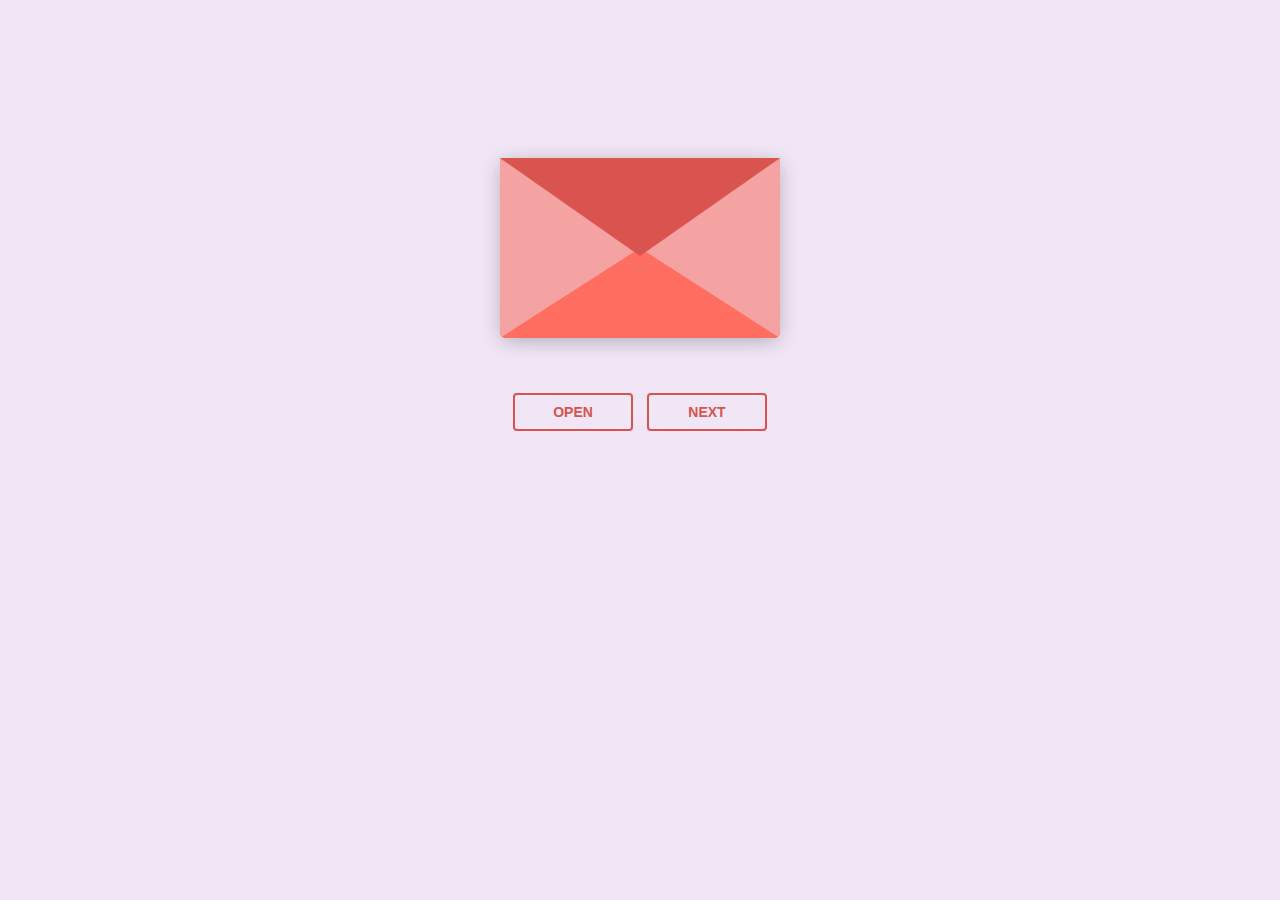
==== index.html @ 98c7edc9 "first commit" ====
<!DOCTYPE html>
<html lang="en">
  <head>
    <meta charset="UTF-8" />
    <title>Happy Birthday</title>
    <link rel="preconnect" href="https://fonts.googleapis.com" />
    <link rel="preconnect" href="https://fonts.gstatic.com" crossorigin />
    <link
      href="https://fonts.googleapis.com/css2?family=Dancing+Script:wght@400..700&display=swap"
      rel="stylesheet" />
    <link rel="stylesheet" href="style.css" />
  </head>
  <body>
    
    <div class="envlope-wrapper">
      <div id="envelope" class="close">
        <div class="front flap"></div>
        <div class="front pocket"></div>
        <div class="letter">
          <div class="words line1">To: Crush</div>
          <div class="words line2">Dear crush, you are so beautiful</div>
          <div class="words line3">That every time i see you</div>
          <div class="words line4">my world stops,</div>
          <div class="words line5">❤️❤️</div>
        </div>
        <div class="hearts">
          <div class="heart a1"></div>
          <div class="heart a2"></div>
          <div class="heart a3"></div>
        </div>
      </div>
    </div>
    <div class="reset">
      <button id="open">Open</button>
      <a href="Cards files/cards.html">
      <button id="reset">Next</button></a>
    </div>

    <script src="https://cdnjs.cloudflare.com/ajax/libs/jquery/3.5.1/jquery.min.js"></script>
    <script src="script.js"></script>
  </body>
</html>
---- style.css ----
#envelope {
  position: relative;
  width: 280px;
  height: 180px;
  border-bottom-left-radius: 6px;
  border-bottom-right-radius: 6px;
  margin-left: auto;
  margin-right: auto;
  top: 150px;
  background-color: #d9534f; /* Warm romantic red */
  box-shadow: 0 4px 20px rgba(0, 0, 0, 0.2);
}

.front {
  position: absolute;
  width: 0;
  height: 0;
  z-index: 3;
}

.flap {
  border-left: 140px solid transparent;
  border-right: 140px solid transparent;
  border-bottom: 82px solid transparent;
  /* a little smaller */
  border-top: 98px solid #d9534f; /* Same romantic red */
  /* a little larger */
  transform-origin: top;
  pointer-events: none;
}

.pocket {
  border-left: 140px solid #f5a3a2; /* Soft pinkish red for the pocket */
  border-right: 140px solid #f5a3a2;
  border-bottom: 90px solid #ff6f61; /* Lighter romantic red */
  border-top: 90px solid transparent;
  border-bottom-left-radius: 6px;
  border-bottom-right-radius: 6px;
}

.letter {
  position: relative;
  background-color: #fff;
  width: 90%;
  margin-left: auto;
  margin-right: auto;
  height: 90%;
  top: 5%;
  border-radius: 6px;
  box-shadow: 0 2px 26px rgba(0, 0, 0, 0.12);
  font-family: "Dancing Script", cursive;
}

.letter:after {
  content: "";
  position: absolute;
  top: 0;
  bottom: 0;
  left: 0;
  right: 0;
}

.words {
  position: absolute;
  left: 10%;
  width: 80%;
  height: 14%;
  background-color: #ffe6e6; /* Light romantic tone */
}

.words.line1 {
  top: 10%;
  font-size: 0.5rem;
  width: 20%;
  height: 7%;
  font-size: 0.7rem;
}

.words.line2 {
  top: 30%;
  text-align: center;
  font-size: 1.1rem;
}

.words.line3 {
  top: 50%;
  font-size: 1.1rem;
  text-align: center;
}

.words.line4 {
  top: 70%;
  font-size: 1.1rem;
  text-align: center;
}
.words.line5 {
  top: 90%;
  font-size: 1.1rem;
  text-align: center;
}

.open .flap {
  transform: rotateX(180deg);
  transition: transform 0.4s ease, z-index 0.6s;
  z-index: 1;
}

.close .flap {
  transform: rotateX(0deg);
  transition: transform 0.4s 0.6s ease, z-index 1s;
  z-index: 5;
}

.close .letter {
  transform: translateY(0px);
  transition: transform 0.4s ease, z-index 1s;
  z-index: 1;
}

.open .letter {
  transform: translateY(-100px);
  transition: transform 0.4s 0.6s ease, z-index 0.6s;
  z-index: 2;
}

.hearts {
  position: absolute;
  top: 90px;
  left: 0;
  right: 0;
  z-index: 2;
}

.heart {
  position: absolute;
  bottom: 0;
  right: 10%;
  pointer-events: none;
}

.heart:before,
.heart:after {
  position: absolute;
  content: "";
  left: 50px;
  top: 0;
  width: 50px;
  height: 80px;
  background: #e60073; /* Deep romantic pink */
  border-radius: 50px 50px 0 0;
  transform: rotate(-45deg);
  transform-origin: 0 100%;
  pointer-events: none;
}

.heart:after {
  left: 0;
  transform: rotate(45deg);
  transform-origin: 100% 100%;
}

.close .heart {
  opacity: 0;
  -webkit-animation: none;
  animation: none;
}

.a1 {
  left: 20%;
  transform: scale(0.6);
  opacity: 1;
  -webkit-animation: slideUp 4s linear 1, sideSway 2s ease-in-out 4 alternate;
  -moz-animation: slideUp 4s linear 1, sideSway 2s ease-in-out 4 alternate;
  -webkit-animation-fill-mode: forwards;
  animation-fill-mode: forwards;
  -webkit-animation-delay: 0.7s;
  animation-delay: 0.7s;
}

.a2 {
  left: 55%;
  transform: scale(1);
  opacity: 1;
  -webkit-animation: slideUp 5s linear 1, sideSway 4s ease-in-out 2 alternate;
  -moz-animation: slideUp 5s linear 1, sideSway 4s ease-in-out 2 alternate;
  -webkit-animation-fill-mode: forwards;
  animation-fill-mode: forwards;
  -webkit-animation-delay: 0.7s;
  animation-delay: 0.7s;
}

.a3 {
  left: 10%;
  transform: scale(0.8);
  opacity: 1;
  -webkit-animation: slideUp 7s linear 1, sideSway 2s ease-in-out 6 alternate;
  -moz-animation: slideUp 7s linear 1, sideSway 2s ease-in-out 6 alternate;
  -webkit-animation-fill-mode: forwards;
  animation-fill-mode: forwards;
  -webkit-animation-delay: 0.7s;
  animation-delay: 0.7s;
}

@-webkit-keyframes slideUp {
  0% {
    top: 0;
  }
  100% {
    top: -600px;
  }
}
@keyframes slideUp {
  0% {
    top: 0;
  }
  100% {
    top: -600px;
  }
}
@-webkit-keyframes sideSway {
  0% {
    margin-left: 0px;
  }
  100% {
    margin-left: 50px;
  }
}
@keyframes sideSway {
  0% {
    margin-left: 0px;
  }
  100% {
    margin-left: 50px;
  }
}
body {
  background-color: #f0e6f6; /* Soft lavender for a romantic, dreamy feel */
}

.envlope-wrapper {
  height: 380px;
}

.reset {
  text-align: center;
}

.reset button {
  font-weight: 800;
  font-style: normal;
  transition: all 0.1s linear;
  -webkit-appearance: none;
  background-color: transparent;
  border: solid 2px #d9534f;
  border-radius: 4px;
  color: #d9534f;
  display: inline-block;
  font-size: 14px;
  text-transform: uppercase;
  margin: 5px;
  padding: 10px;
  line-height: 1em;
  text-decoration: none;
  min-width: 120px;
  cursor: pointer;
}

.reset button:hover {
  background-color: #d9534f;
  color: #fff;
}
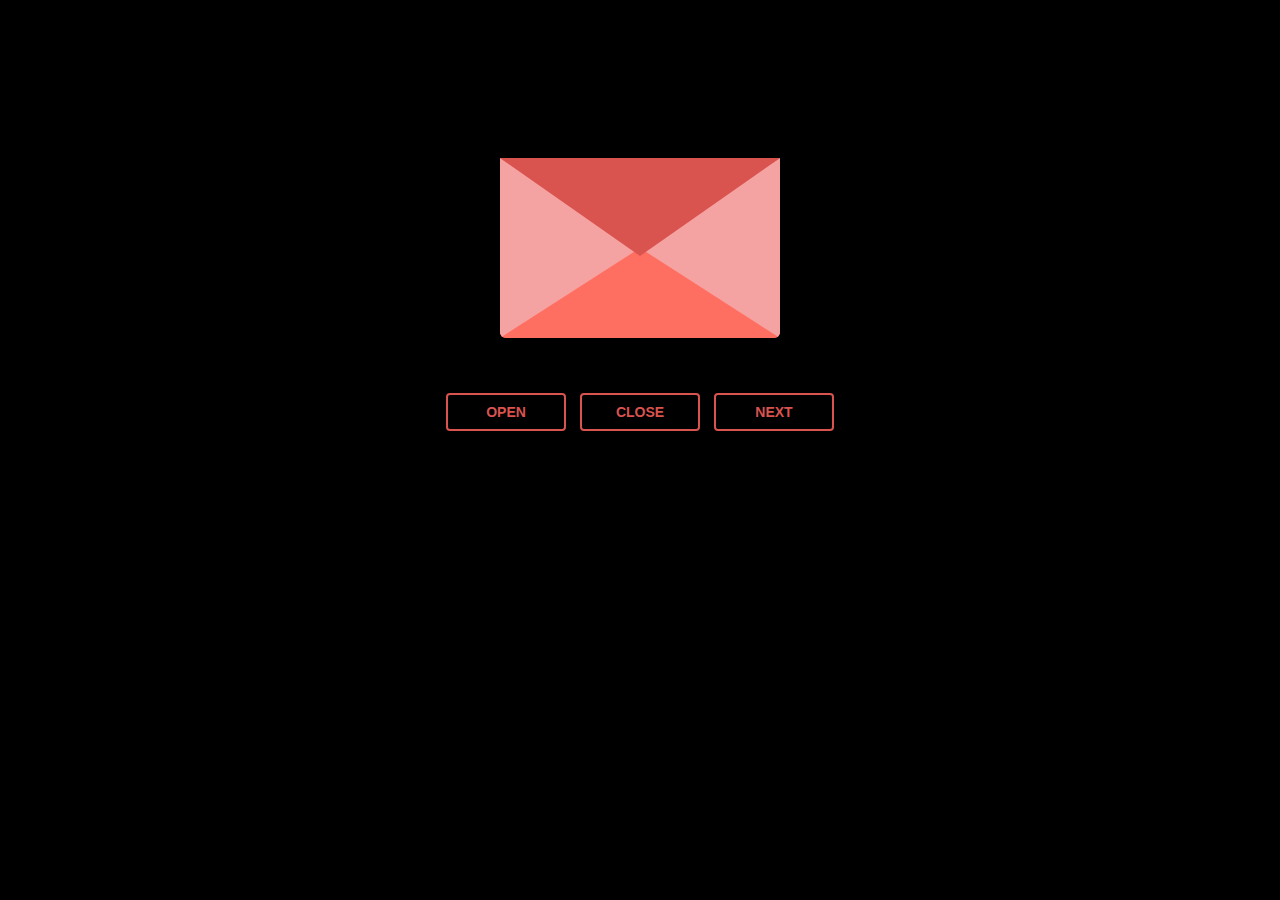
==== commit 579a72d1: "general changes" ====
--- a/index.html
+++ b/index.html
@@ -17,10 +17,10 @@
         <div class="front flap"></div>
         <div class="front pocket"></div>
         <div class="letter">
-          <div class="words line1">To: Crush</div>
-          <div class="words line2">Dear crush, you are so beautiful</div>
-          <div class="words line3">That every time i see you</div>
-          <div class="words line4">my world stops,</div>
+          <div class="words line1">To: My Wifey</div>
+          <div class="words line2">That every time i see you</div>
+          <div class="words line3">my world stops,</div>
+          <div class="words line4">Click on Next for a new Gift</div>
           <div class="words line5">❤️❤️</div>
         </div>
         <div class="hearts">
@@ -32,6 +32,7 @@
     </div>
     <div class="reset">
       <button id="open">Open</button>
+      <button id = "reset">Close</button>
       <a href="Cards files/cards.html">
       <button id="reset">Next</button></a>
     </div>
--- a/style.css
+++ b/style.css
@@ -234,7 +234,7 @@
   }
 }
 body {
-  background-color: #f0e6f6; /* Soft lavender for a romantic, dreamy feel */
+  background-color: #000000; /* Soft lavender for a romantic, dreamy feel */
 }
 
 .envlope-wrapper {
